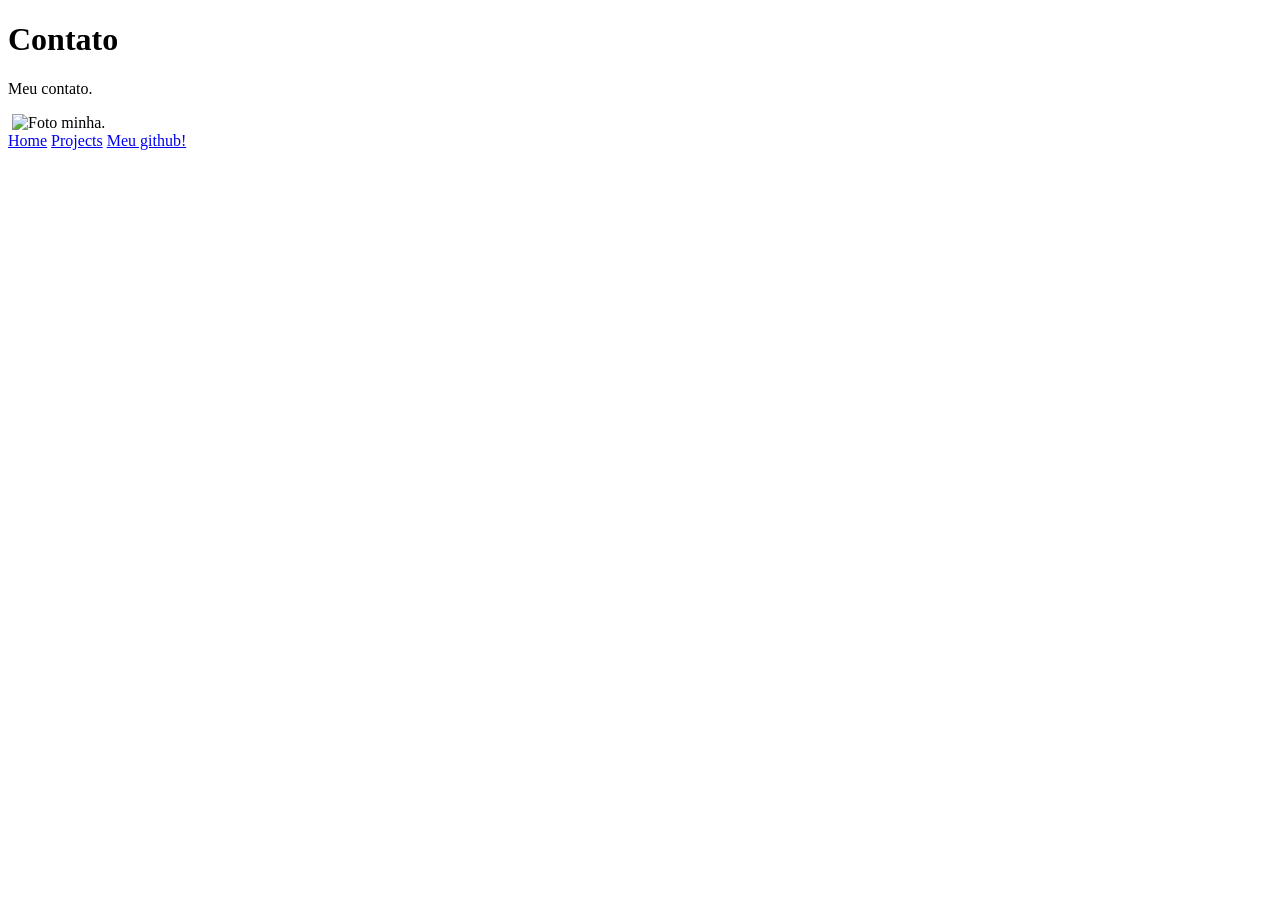
==== contact/index.html @ a4634675 "Adicionei as outras páginas." ====
<!DOCTYPE html>
<html lang="en">
<head> 
    <meta charset="UTF-8">
    <meta name="viewport" content="width=device-width, initial-scale=1.0">
    <title>Guilherme Buss: personal site and portfolio.</title>
    
    <link rel="" href="">
        <!--    rel="stylesheet" specifies the relationship (rel) between the HTML document and the linked file.  
                href="style.css" specifies the location (href) of the external file.
                For example:
                 <link rel="stylesheet" href="style.css">
        -->

</head> 

<body>
    <h1>Contato</h1>

    <p>Meu contato.</p>

    <img src="" alt="">
            <img src="images/eu.jpg" alt="Foto minha.">

    <nav>
        <a href="../index.html">Home</a>
        <a href="../projects/index.html">Projects</a>

        <a href="https://github.com/GBussDS" target ="_blank">Meu github!</a>
    </nav>
    
</body>
</html>
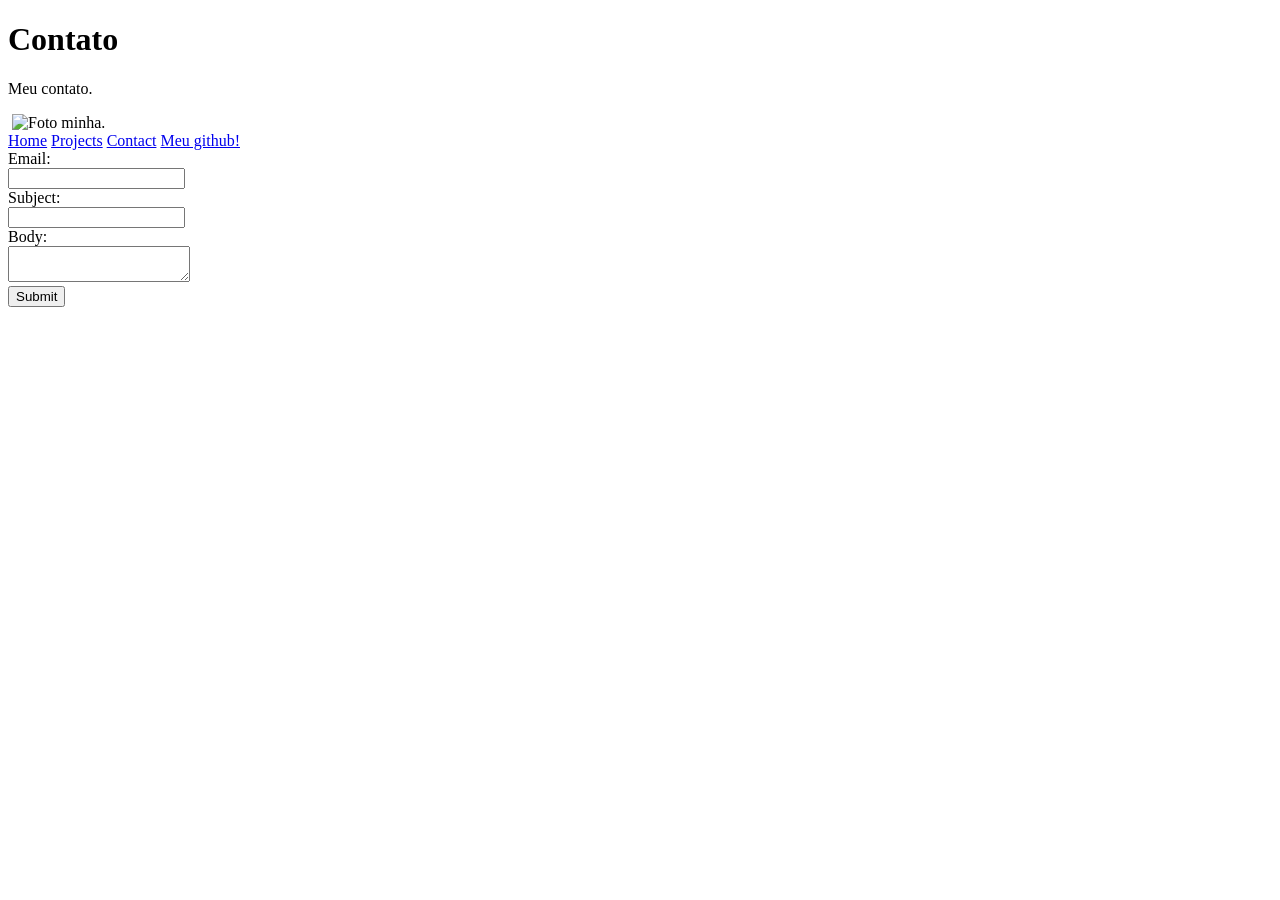
==== commit bd800d7b: "Adicionei o form de contato." ====
--- a/contact/index.html
+++ b/contact/index.html
@@ -25,9 +25,20 @@
     <nav>
         <a href="../index.html">Home</a>
         <a href="../projects/index.html">Projects</a>
+        <a href="../contact/index.html">Contact</a>
 
         <a href="https://github.com/GBussDS" target ="_blank">Meu github!</a>
     </nav>
+
+    <form action="mailto:guilherme.buss.silva@gmail.com" method="GET">
+        <label for="email">Email:</label> <br>
+        <input name="email" type="email"> <br>
+        <label for="subject">Subject:</label> <br>
+        <input name="subject" type="text"> <br>
+        <label for="body">Body:</label> <br>
+        <textarea name="body"></textarea> <br>
+        <button>Submit</button>
+    </form>
     
 </body>
 </html>
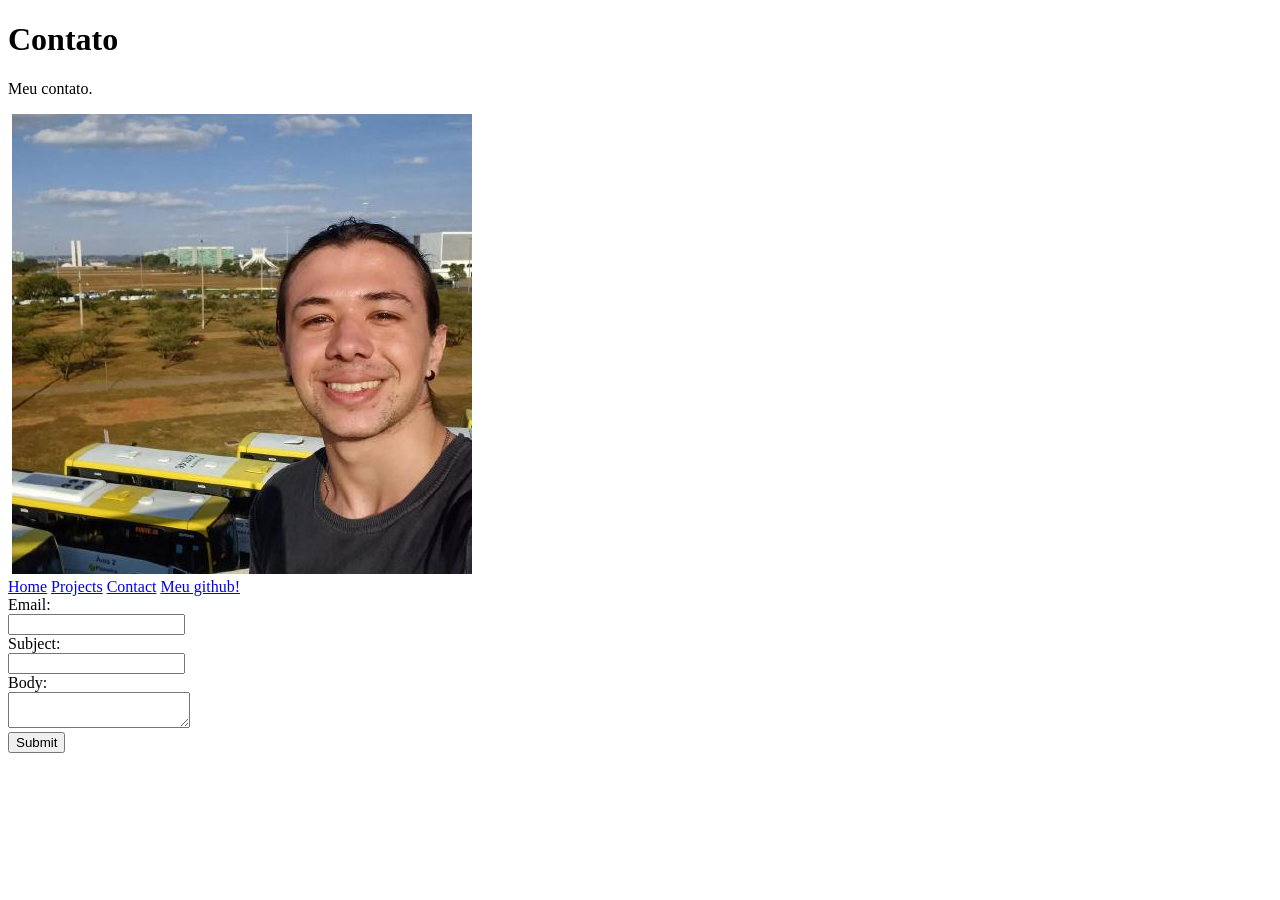
==== commit 3ec30508: "Corrigi o endereço da imagem." ====
--- a/contact/index.html
+++ b/contact/index.html
@@ -20,7 +20,7 @@
     <p>Meu contato.</p>
 
     <img src="" alt="">
-            <img src="images/eu.jpg" alt="Foto minha.">
+            <img src="../images/eu.jpg" alt="Foto minha.">
 
     <nav>
         <a href="../index.html">Home</a>
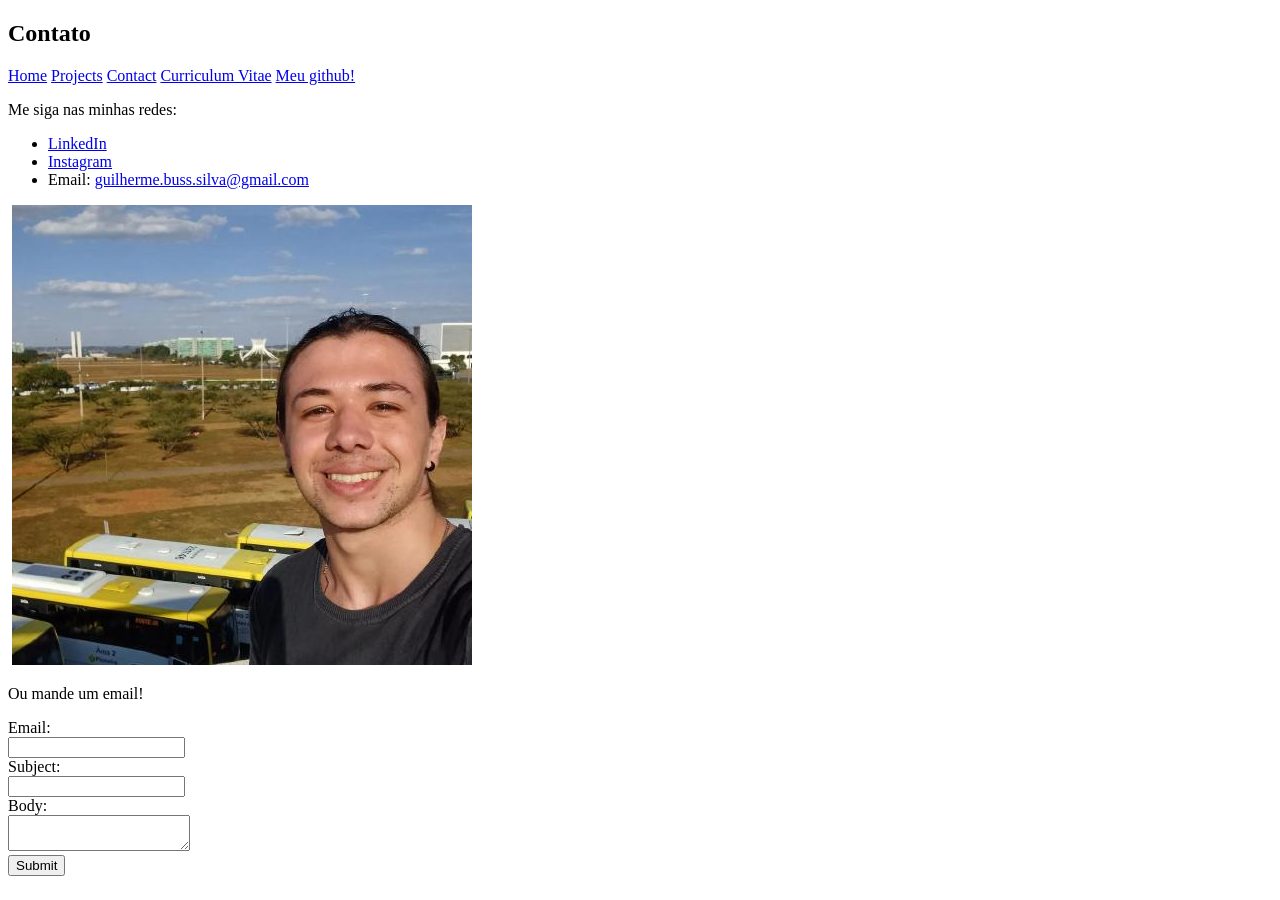
==== commit 093e18f8: "Adicionei o currículo e mais texto." ====
--- a/contact/index.html
+++ b/contact/index.html
@@ -15,20 +15,29 @@
 </head> 
 
 <body>
-    <h1>Contato</h1>
-
-    <p>Meu contato.</p>
-
-    <img src="" alt="">
-            <img src="../images/eu.jpg" alt="Foto minha.">
+    <h2>Contato</h2>
 
     <nav>
         <a href="../index.html">Home</a>
         <a href="../projects/index.html">Projects</a>
         <a href="../contact/index.html">Contact</a>
+        <a href="../cv/index.html">Curriculum Vitae</a>
 
         <a href="https://github.com/GBussDS" target ="_blank">Meu github!</a>
     </nav>
+
+    <p>Me siga nas minhas redes:</p>
+
+    <ul>
+        <li><a href="https://br.linkedin.com/in/guilherme-buss-da-silva-b0b93829b?trk=public_profile_browsemap" target="_blank">LinkedIn</a></li>
+        <li><a href="https://www.instagram.com/bussdasilva/" target="_blank">Instagram</a></li>
+        <li>Email: <a href="mailto:guilherme.buss.silva@gmail.com">guilherme.buss.silva@gmail.com</a></li>
+    </ul>
+
+    <img src="" alt="">
+            <img src="../images/eu.jpg" alt="Foto minha.">
+
+    <p>Ou mande um email!</p>
 
     <form action="mailto:guilherme.buss.silva@gmail.com" method="GET">
         <label for="email">Email:</label> <br>
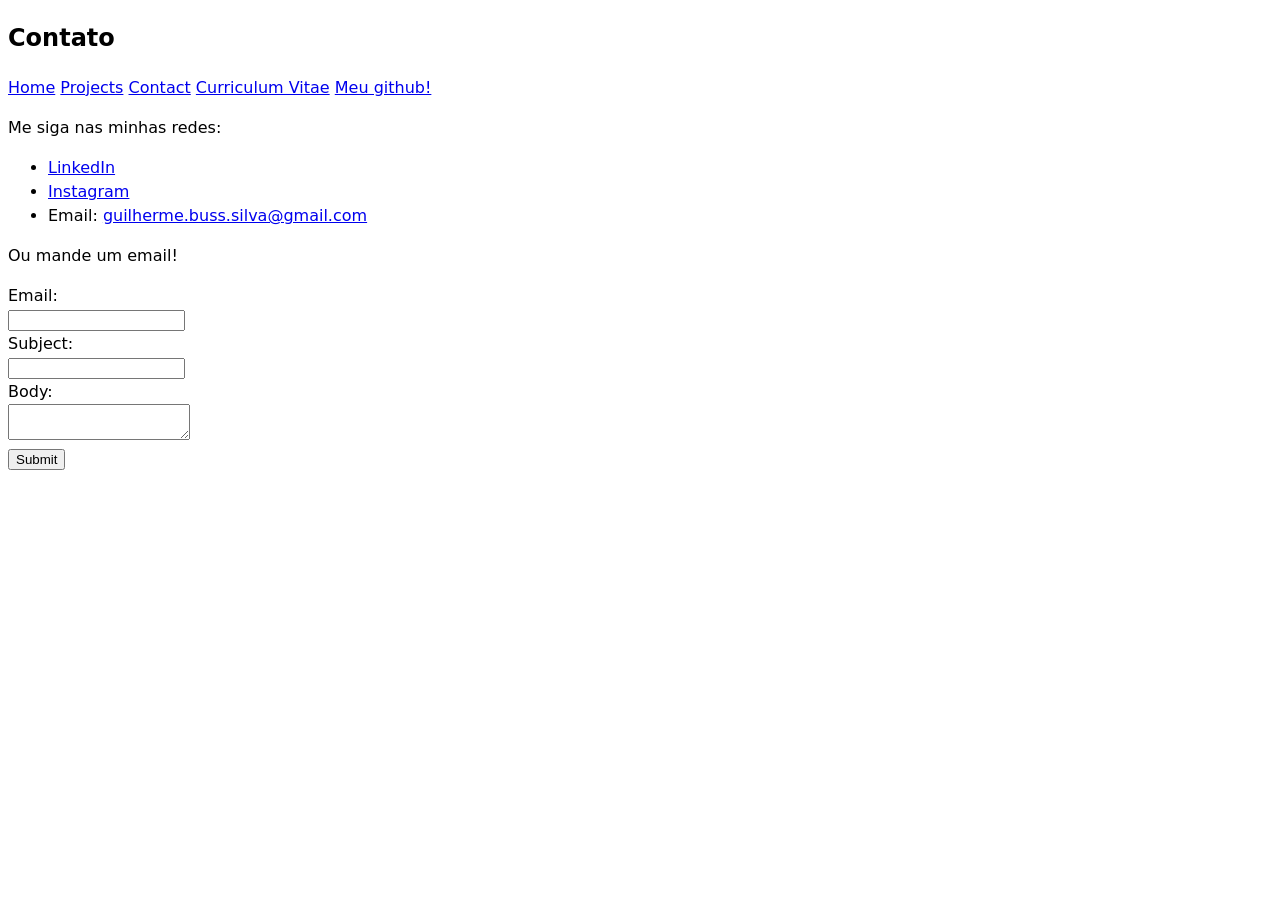
==== commit b5f83cb6: "Corrigi o caminho do css." ====
--- a/contact/index.html
+++ b/contact/index.html
@@ -5,12 +5,7 @@
     <meta name="viewport" content="width=device-width, initial-scale=1.0">
     <title>Guilherme Buss: personal site and portfolio.</title>
     
-    <link rel="" href="">
-        <!--    rel="stylesheet" specifies the relationship (rel) between the HTML document and the linked file.  
-                href="style.css" specifies the location (href) of the external file.
-                For example:
-                 <link rel="stylesheet" href="style.css">
-        -->
+    <link rel="stylesheet" href="../style.css">
 
 </head> 
 
@@ -34,9 +29,6 @@
         <li>Email: <a href="mailto:guilherme.buss.silva@gmail.com">guilherme.buss.silva@gmail.com</a></li>
     </ul>
 
-    <img src="" alt="">
-            <img src="../images/eu.jpg" alt="Foto minha.">
-
     <p>Ou mande um email!</p>
 
     <form action="mailto:guilherme.buss.silva@gmail.com" method="GET">
--- a/style.css
+++ b/style.css
@@ -0,0 +1,6 @@
+body {
+	/* Set line height to 1.5 times the font size
+	   and use the OS’s UI font as the website font
+	 */
+	font: 100%/1.5 system-ui;
+}
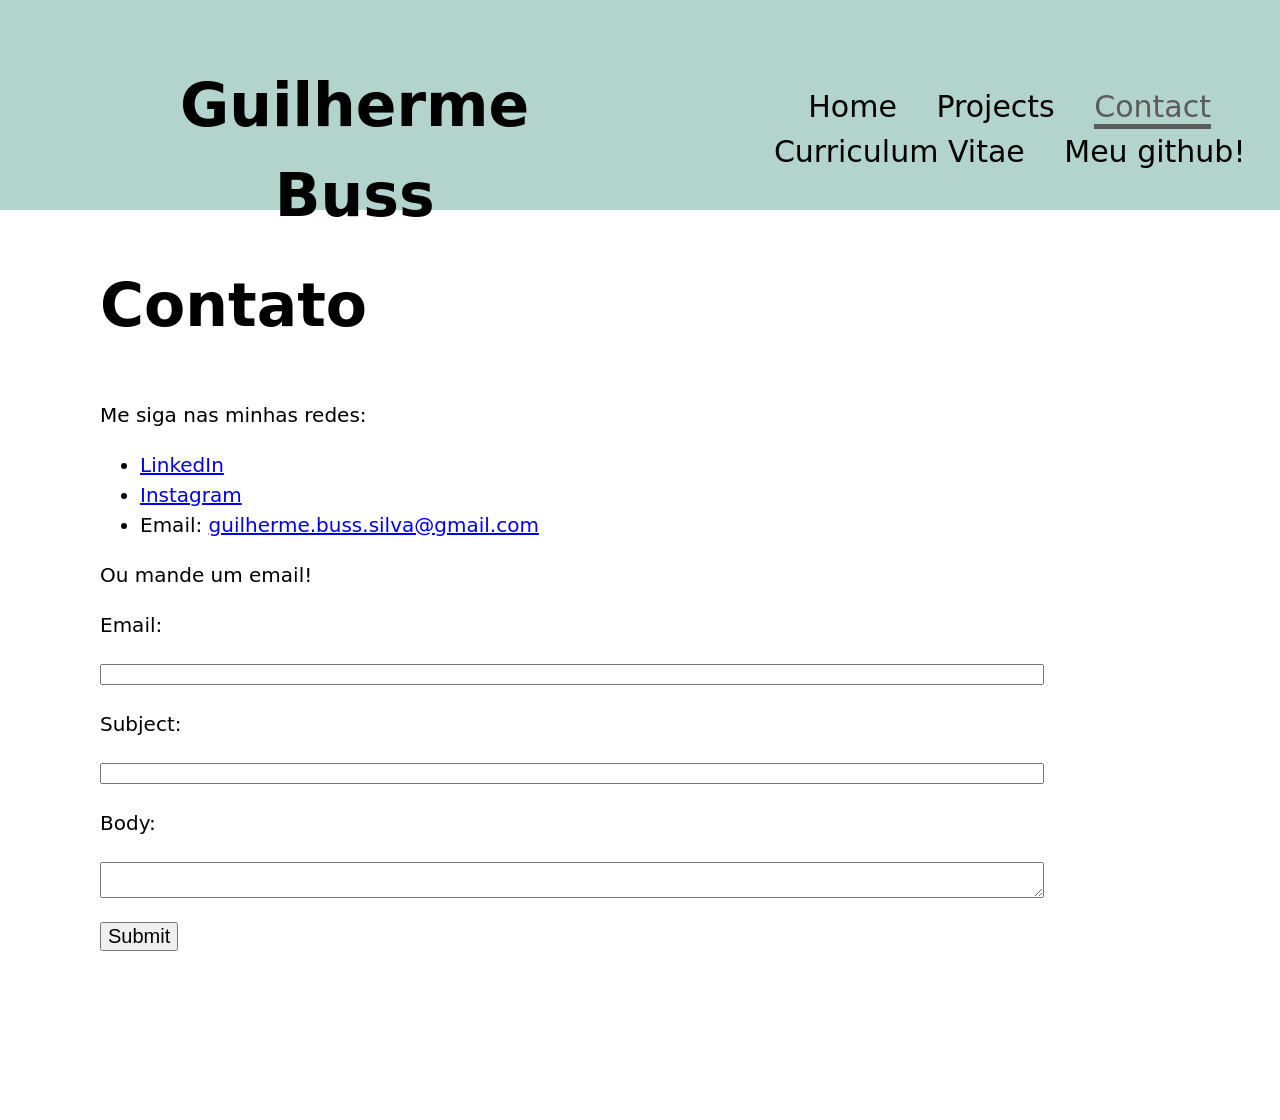
==== commit 092fdbad: "Lab concluído." ====
--- a/contact/index.html
+++ b/contact/index.html
@@ -10,36 +10,41 @@
 </head> 
 
 <body>
-    <h2>Contato</h2>
+    <div class = "header">
+        <h1>Guilherme Buss</h1>
+        <div class="links">
+            <a href="../index.html">Home</a>
+            <a href="../projects/index.html">Projects</a>
+            <a class = "current" href="../contact/index.html">Contact</a>
+            <a href="../cv/index.html">Curriculum Vitae</a>
 
-    <nav>
-        <a href="../index.html">Home</a>
-        <a href="../projects/index.html">Projects</a>
-        <a href="../contact/index.html">Contact</a>
-        <a href="../cv/index.html">Curriculum Vitae</a>
+            <a href="https://github.com/GBussDS" target ="_blank">Meu github!</a>
+        </div>
+    </div>
 
-        <a href="https://github.com/GBussDS" target ="_blank">Meu github!</a>
-    </nav>
+    <div class = "content">
+        <h2>Contato</h2>
 
-    <p>Me siga nas minhas redes:</p>
+        <p>Me siga nas minhas redes:</p>
 
-    <ul>
-        <li><a href="https://br.linkedin.com/in/guilherme-buss-da-silva-b0b93829b?trk=public_profile_browsemap" target="_blank">LinkedIn</a></li>
-        <li><a href="https://www.instagram.com/bussdasilva/" target="_blank">Instagram</a></li>
-        <li>Email: <a href="mailto:guilherme.buss.silva@gmail.com">guilherme.buss.silva@gmail.com</a></li>
-    </ul>
+        <ul>
+            <li><a href="https://br.linkedin.com/in/guilherme-buss-da-silva-b0b93829b?trk=public_profile_browsemap" target="_blank">LinkedIn</a></li>
+            <li><a href="https://www.instagram.com/bussdasilva/" target="_blank">Instagram</a></li>
+            <li>Email: <a href="mailto:guilherme.buss.silva@gmail.com">guilherme.buss.silva@gmail.com</a></li>
+        </ul>
 
-    <p>Ou mande um email!</p>
+        <p>Ou mande um email!</p>
 
-    <form action="mailto:guilherme.buss.silva@gmail.com" method="GET">
-        <label for="email">Email:</label> <br>
-        <input name="email" type="email"> <br>
-        <label for="subject">Subject:</label> <br>
-        <input name="subject" type="text"> <br>
-        <label for="body">Body:</label> <br>
-        <textarea name="body"></textarea> <br>
-        <button>Submit</button>
-    </form>
+        <form action="mailto:guilherme.buss.silva@gmail.com" method="GET">
+            <label for="email"><p>Email:</p></label> <br>
+            <input name="email" type="email"> <br>
+            <label for="subject"><p>Subject:</p></label> <br>
+            <input name="subject" type="text"> <br>
+            <label for="body"><p>Body:</p></label> <br>
+            <textarea name="body"></textarea> <br>
+            <button><p>Submit</p></button>
+        </form>
+    </div>
     
 </body>
 </html>
--- a/style.css
+++ b/style.css
@@ -1,6 +1,129 @@
+:root {
+	--grey: oklch(3% 80% 200);
+	--white: #ffffff;
+}
+
 body {
-	/* Set line height to 1.5 times the font size
-	   and use the OS’s UI font as the website font
-	 */
 	font: 100%/1.5 system-ui;
-}+	margin: 0px;
+	height: 70em;
+}
+
+.imagem {
+	align-self: center;
+}
+
+.header {
+	display: flex;
+	flex-direction: row;
+	padding: 30px;
+	text-align: center;
+	background: #b3d3cd;
+	color: black;
+	font-size: 30px;
+	border-bottom: 0.8em;
+	height: 5em;
+}
+
+.header .links {
+	margin-left: 7em;
+	margin-top: 1.8em;
+}
+
+.header a {
+	color: black;
+	margin-left: 1em;
+	border-bottom: 0.4em;
+	text-decoration: none;
+	transition: color 0.1s ease-in-out, border-bottom 0.1s ease-in-out;
+}
+
+.header a:hover {
+	color: rgb(92, 91, 91);
+	
+}
+
+.header a:hover::after {
+	color: rgb(92, 91, 91);
+}
+
+.header a:after {
+	content: "";
+	position: absolute;
+	left: 0;
+	bottom: -4px;
+	width: 100%;
+	height: 3px;
+	background-color: transparent;
+	transition: background-color 0.1s ease-in-out
+}
+
+.header h1 {
+	margin-left: 2.5em;
+	margin-block-start: 0.5em;
+}
+
+.header .current {
+	color: rgb(92, 91, 91);
+	border-bottom-width: 5px;
+	border-bottom-style: solid;
+}
+
+.container {
+	display: flex;
+  	flex-direction: row;
+}
+
+.intro-text {
+	size: 50%;
+	padding: 200px;
+}
+
+p {
+	font-size: 20px;
+}
+
+li {
+	font-size: 20px;
+}
+
+.intro-image {
+	size: 50%;
+	padding: 100px;
+	padding-right: 200px;
+}
+
+.content {
+	padding-left: 100px;
+}
+
+.content h2 {
+	font-size: 60px;
+}
+
+
+form {
+	width: 80%;
+}
+form label {
+	display: block;
+	width: 100%;
+	box-sizing: border-box;
+}
+
+form input {
+	display: block;
+	width: 100%;
+	box-sizing: border-box ;
+}
+
+form textarea {
+	display: block;
+	width: 100%;
+	box-sizing: border-box ;
+}
+
+form p {
+	margin-block-start:0px;
+	margin-block-end:0px
+}
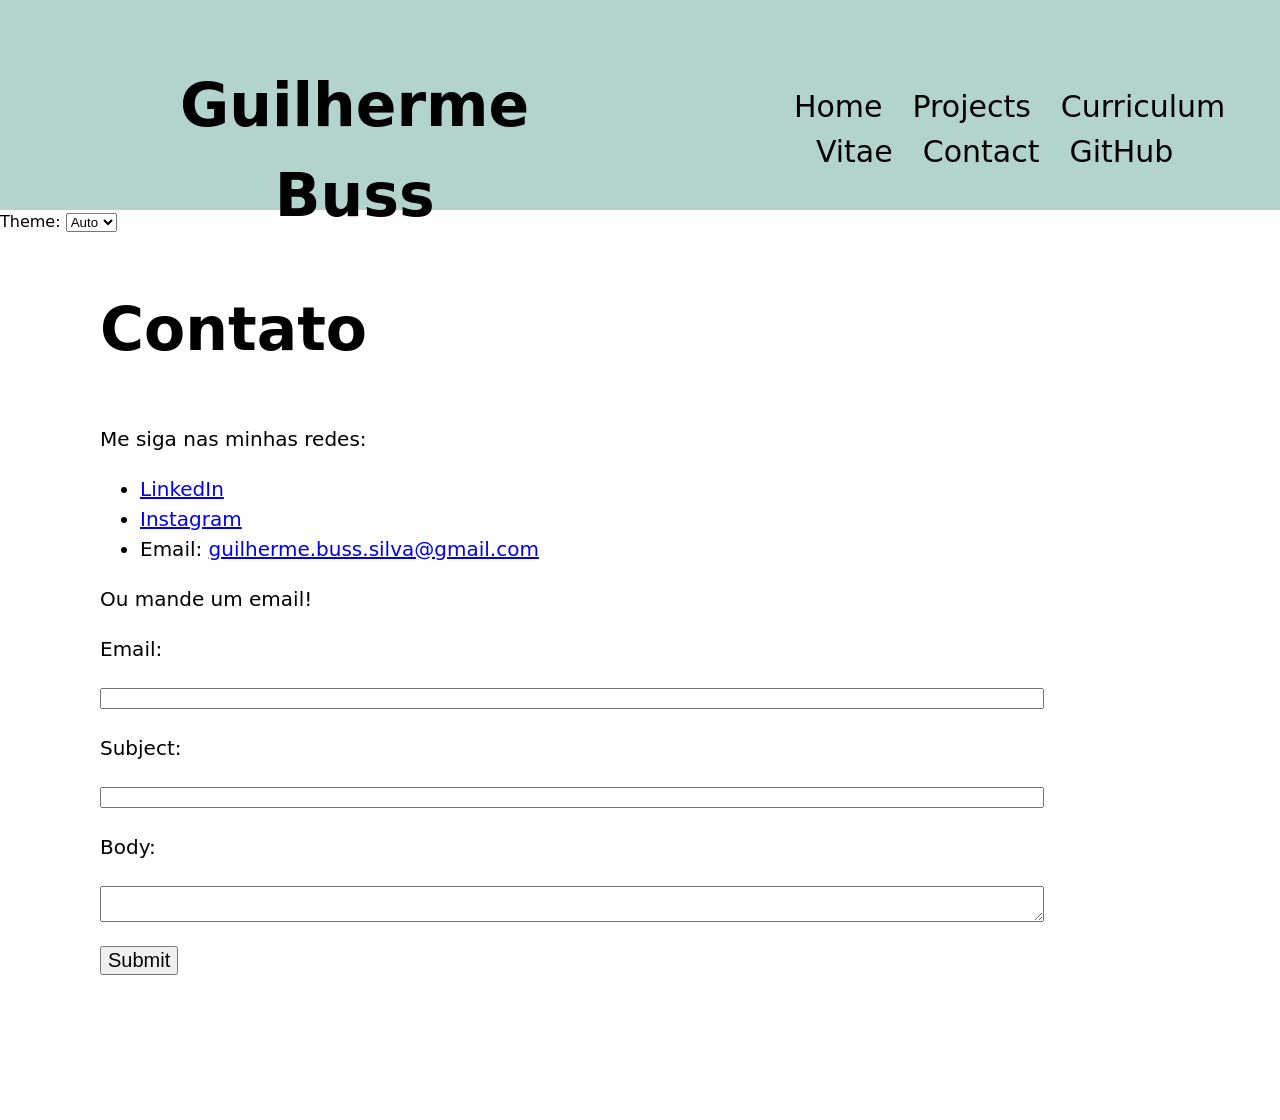
==== commit 67555dd8: "Lab 3 terminado." ====
--- a/contact/index.html
+++ b/contact/index.html
@@ -3,6 +3,7 @@
 <head> 
     <meta charset="UTF-8">
     <meta name="viewport" content="width=device-width, initial-scale=1.0">
+    <script type="module" src="../global.js"></script>
     <title>Guilherme Buss: personal site and portfolio.</title>
     
     <link rel="stylesheet" href="../style.css">
@@ -12,14 +13,7 @@
 <body>
     <div class = "header">
         <h1>Guilherme Buss</h1>
-        <div class="links">
-            <a href="../index.html">Home</a>
-            <a href="../projects/index.html">Projects</a>
-            <a class = "current" href="../contact/index.html">Contact</a>
-            <a href="../cv/index.html">Curriculum Vitae</a>
-
-            <a href="https://github.com/GBussDS" target ="_blank">Meu github!</a>
-        </div>
+        
     </div>
 
     <div class = "content">
--- a/style.css
+++ b/style.css
@@ -1,6 +1,15 @@
 :root {
 	--grey: oklch(3% 80% 200);
 	--white: #ffffff;
+}
+
+
+.color_scheme {
+	position: absolute;
+	top: 1rem;
+	right: 1rem;
+	display: inline-flex;
+	gap: 4px;
 }
 
 body {
@@ -14,6 +23,7 @@
 }
 
 .header {
+	--border-color: oklch(50% 10% 200 / 40%);
 	display: flex;
 	flex-direction: row;
 	padding: 30px;
